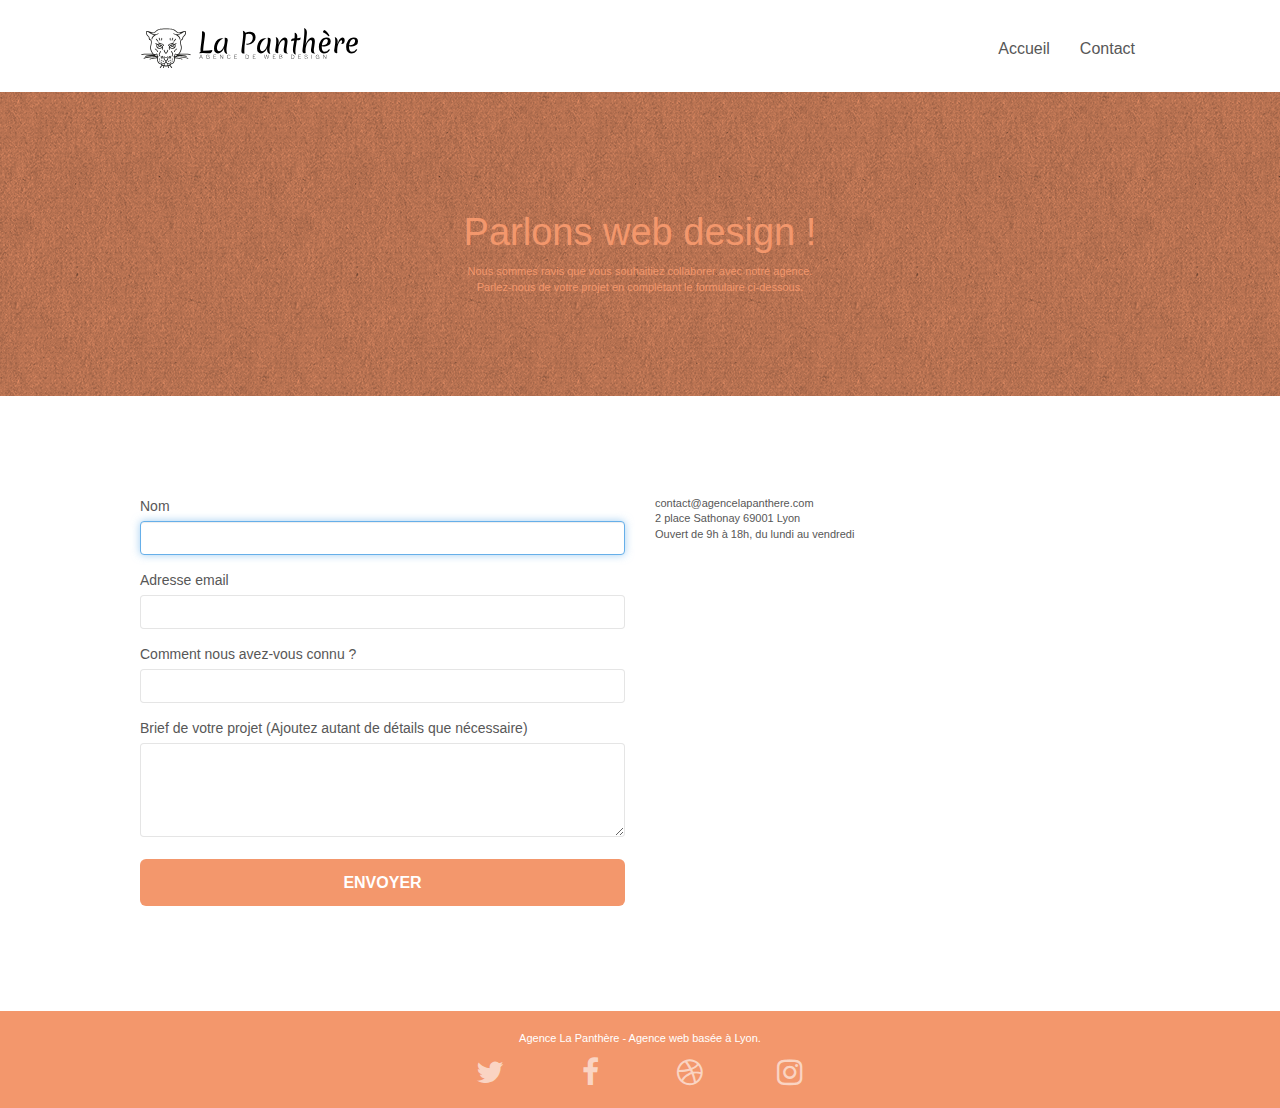
==== contact.html @ cbf47e4d "ajout du titre dans la balise title sur les deux pages et idem pour la description" ====
<!doctype html>
<html lang="Default">
<head>
    <meta charset="utf-8">
    <meta name="keywords" content="">
    <meta name="description" content="Parlons Web ! nous sommes ravis que vous souhaitez collaborer avec notre agence. Parlez-nous de votre projet en complètant le formulaire ci-dessous. ">
    <meta name="viewport" content="width=device-width, initial-scale=1.0, viewport-fit=cover">
    <link rel="shortcut icon" type="image/png" href="favicon.jpg">
    
	<link rel="stylesheet" type="text/css" href="./css/bootstrap.css">
	<link rel="stylesheet" type="text/css" href="style.css">
	<link rel="stylesheet" type="text/css" href="./css/font-awesome.css">
	<link rel="stylesheet" type="text/css" href="./css/et-line.css">
	
    
	<script src="./js/jquery-2.1.0.js"></script>
	<script src="./js/bootstrap.js"></script>
	<script src="./js/blocs.js"></script>
	<script src="./js/jqBootstrapValidation.js"></script>
	<script src="./js/formHandler.js"></script>
    <title>Contact</title>

    
<!-- Analytics -->
 
<!-- Analytics END -->
    
</head>
<body>
<!-- Principal conteneur -->
<div class="page-container">
    
<!-- bloc-0 -->
<div class="bloc bgc-white l-bloc " id="bloc-0">
	<div class="container bloc-sm">
		<nav class="navbar row">
			<div class="navbar-header">
				<a class="navbar-brand" href="index.html"><img src="img/agence-la-panthere-monochrome.svg" alt="atlanta web design logo" height="40" /></a>
				<button id="nav-toggle" type="button" class="ui-navbar-toggle navbar-toggle" data-toggle="collapse" data-target=".navbar-1">
					<span class="sr-only">Toggle navigation</span><span class="icon-bar"></span><span class="icon-bar"></span><span class="icon-bar"></span>
				</button>
			</div>
			<div class="collapse navbar-collapse navbar-1 special-dropdown-nav">
				<ul class="site-navigation nav navbar-nav">
					<li>
						<a href="index.html">Accueil</a>
					</li>
					<li>
						<a href="contact.html">Contact</a>
					</li>
				</ul>
			</div>
		</nav>
	</div>
</div>
<!-- bloc-0 END -->

<!-- bloc-6 -->
<div class="bloc bg-dots-bg bg-repeat bgc-atomic-tangerine d-bloc bloc-bg-texture texture-paper" id="bloc-6">
	<div class="container bloc-lg">
		<div class="row">
			<div class="col-sm-12">
				<h1 class="text-center hero-bloc-text tc-white">
					Parlons web design !
				</h1>
				<p class="text-center mg-lg tc-white tight-width-whitespace">
					Nous sommes ravis que vous souhaitiez collaborer avec notre agence.<br>
					Parlez-nous de votre projet en complétant le formulaire ci-dessous.
				</p>
			</div>
		</div>
	</div>
</div>
<!-- bloc-6 END -->

<!-- bloc-7 -->
<div class="bloc bgc-white l-bloc" id="bloc-7">
	<div class="container bloc-lg">
		<div class="row">
			<div class="col-sm-6">
				<form id="form_1" novalidate success-msg="Your message has been sent." fail-msg="Sorry it seems that our mail server is not responding, Sorry for the inconvenience!">
					<div class="form-group">
						<label>
							Nom
						</label>
						<input id="name" autofocus class="form-control" required />
					</div>
					<div class="form-group">
						<label>
							Adresse email
						</label>
						<input id="email" class="form-control" type="email" required />
					</div>
					<div class="form-group">
						<label>
							Comment nous avez-vous connu ?
						</label>
						<input class="form-control" type="email" required id="input_504" />
					</div>
					<div class="form-group">
						<label>
							Brief de votre projet (Ajoutez autant de détails que nécessaire)<br>
						</label><textarea id="message" class="form-control" rows="4" cols="50" required></textarea>
					</div> 
					<button class="bloc-button btn btn-lg btn-block cta-hero btn-atomic-tangerine" type="submit">
						Envoyer
					</button>
				</form>
			</div>
			<div class="col-sm-6">
				<p>
					contact@agencelapanthere.com<br>2 place Sathonay 69001 Lyon<br>Ouvert de 9h à 18h, du lundi au vendredi<br>
				</p>
			</div>
		</div>
	</div>
</div>
<!-- bloc-7 END -->

<!-- ScrollToTop Button -->
<a class="bloc-button btn btn-d scrollToTop" onclick="scrollToTarget('1')"><span class="fa fa-chevron-up"></span></a>
<!-- ScrollToTop Button END-->


<!-- Footer - bloc-8 -->
<div class="bloc bgc-atomic-tangerine d-bloc" id="bloc-8">
	<div class="container bloc-sm">
		<div class="row">
			<div class="col-sm-12">
				<p class="text-center white">
					Agence La Panthère - Agence web basée à Lyon.<br>
				</p>
				<div class="row row-no-gutters social">
					<div class="col-sm-3">
						<div class="text-center">
							<a class="social" href="index.html"><span class="fa fa-twitter icon-md"></span></a>
						</div>
					</div>
					<div class="col-sm-3">
						<div class="text-center">
							<a class="social" href="index.html"><span class="fa fa-facebook icon-md"></span></a>
						</div>
					</div>
					<div class="col-sm-3">
						<div class="text-center">
							<a class="social" href="index.html"><span class="fa fa-dribbble icon-md"></span></a>
						</div>
					</div>
					<div class="col-sm-3">
						<div class="text-center">
							<a class="social" href="index.html"><span class="fa fa-instagram icon-md"></span></a>
						</div>
					</div>
				</div>
			</div>
		</div>
	</div>
</div>
<!-- Footer - bloc-8 END -->

</div>
<!-- Principal conteneur END -->
    

</body>
</html>
---- style.css ----
body {
    margin: 0;
    padding: 0;
    background: #FFF;
    overflow-x: hidden;
    -webkit-font-smoothing: antialiased;
    -moz-osx-font-smoothing: grayscale;
}

a,
button {
    transition: all .3s ease-in-out;
    outline: none!important;
}

a:hover {
    text-decoration: none;
    cursor: pointer;
}

#page-loading-blocs-notifaction {
    position: fixed;
    top: 0;
    bottom: 0;
    width: 100%;
    z-index: 100000;
    background: #FFFFFF url("img/pageload-spinner.gif") no-repeat center center;
}

.bloc {
    width: 100%;
    clear: both;
    background: 50% 50% no-repeat;
    padding: 0 50px;
    -webkit-background-size: cover;
    -moz-background-size: cover;
    -o-background-size: cover;
    background-size: cover;
    position: relative;
}

.bloc .container {
    padding-left: 0;
    padding-right: 0;
}

.bloc-lg {
    padding: 100px 50px;
}

.bloc-md {
    padding: 50px;
}

.bloc-sm {
    padding: 20px 50px;
}

.bg-center,
.bg-l-edge,
.bg-r-edge,
.bg-t-edge,
.bg-b-edge,
.bg-tl-edge,
.bg-bl-edge,
.bg-tr-edge,
.bg-br-edge,
.bg-repeat {
    -webkit-background-size: auto!important;
    -moz-background-size: auto!important;
    -o-background-size: auto!important;
    background-size: auto!important;
}

.bg-repeat {
    background: repeat;
}

.bg-t-edge {
    background: top no-repeat;
}

.bloc-bg-texture::before {
    content: "";
    background-size: 2px 2px;
    position: absolute;
    top: 0;
    bottom: 0;
    left: 0;
    right: 0;
}

.texture-paper::before {
    background: url("img/texture-paper.png");
    background-size: 280px 280px;
}

.b-parallax {
    background-attachment: fixed;
}

.d-bloc {
    color: rgba(255, 255, 255, .7);
}

.d-bloc button:hover {
    color: rgba(255, 255, 255, .9);
}

.d-bloc .icon-round,
.d-bloc .icon-square,
.d-bloc .icon-rounded,
.d-bloc .icon-semi-rounded-a,
.d-bloc .icon-semi-rounded-b {
    border-color: rgba(255, 255, 255, .9);
}

.d-bloc .divider-h span {
    border-color: rgba(255, 255, 255, .2);
}

.d-bloc .a-btn,
.d-bloc .navbar a,
.d-bloc .navbar-brand,
.d-bloc a .icon-sm,
.d-bloc a .icon-md,
.d-bloc a .icon-lg,
.d-bloc a .icon-xl,
.d-bloc h1 a,
.d-bloc h2 a,
.d-bloc h3 a,
.d-bloc h4 a,
.d-bloc h5 a,
.d-bloc h6 a,
.d-bloc p a {
    color: rgba(255, 255, 255, .6);
}

.d-bloc .a-btn:hover,
.d-bloc .navbar a:hover,
.d-bloc .navbar-brand:hover,
.d-bloc a:hover .icon-sm,
.d-bloc a:hover .icon-md,
.d-bloc a:hover .icon-lg,
.d-bloc a:hover .icon-xl,
.d-bloc h1 a:hover,
.d-bloc h2 a:hover,
.d-bloc h3 a:hover,
.d-bloc h4 a:hover,
.d-bloc h5 a:hover,
.d-bloc h6 a:hover,
.d-bloc p a:hover {
    color: rgba(255, 255, 255, 1);
}

.d-bloc .navbar-toggle .icon-bar {
    background: rgba(255, 255, 255, 1);
}

.d-bloc .btn-wire,
.d-bloc .btn-wire:hover {
    color: rgba(255, 255, 255, 1);
    border-color: rgba(255, 255, 255, 1);
}

.d-bloc .panel {
    color: rgba(0, 0, 0, .5);
}

.d-bloc .panel button:hover {
    color: rgba(0, 0, 0, .7);
}

.d-bloc .panel icon {
    border-color: rgba(0, 0, 0, .7);
}

.d-bloc .panel .divider-h span {
    border-color: rgba(0, 0, 0, .1);
}

.d-bloc .panel .a-btn {
    color: rgba(0, 0, 0, .6);
}

.d-bloc .panel .a-btn:hover {
    color: rgba(0, 0, 0, 1);
}

.d-bloc .panel .btn-wire,
.d-bloc .panel .btn-wire:hover {
    color: rgba(0, 0, 0, .7);
    border-color: rgba(0, 0, 0, .3);
}

.d-bloc .panel,
.l-bloc {
    color: rgba(0, 0, 0, .5);
}

.d-bloc .panel button:hover,
.l-bloc button:hover {
    color: rgba(0, 0, 0, .7);
}

.l-bloc .icon-round,
.l-bloc .icon-square,
.l-bloc .icon-rounded,
.l-bloc .icon-semi-rounded-a,
.l-bloc .icon-semi-rounded-b {
    border-color: rgba(0, 0, 0, .7);
}

.d-bloc .panel .divider-h span,
.l-bloc .divider-h span {
    border-color: rgba(0, 0, 0, .1);
}

.d-bloc .panel .a-btn,
.l-bloc .a-btn,
.l-bloc .navbar a,
.l-bloc .navbar-brand,
.l-bloc a .icon-sm,
.l-bloc a .icon-md,
.l-bloc a .icon-lg,
.l-bloc a .icon-xl,
.l-bloc h1 a,
.l-bloc h2 a,
.l-bloc h3 a,
.l-bloc h4 a,
.l-bloc h5 a,
.l-bloc h6 a,
.l-bloc p a {
    color: rgba(0, 0, 0, .6);
}

.d-bloc .panel .a-btn:hover,
.l-bloc .a-btn:hover,
.l-bloc .navbar a:hover,
.l-bloc .navbar-brand:hover,
.l-bloc a:hover .icon-sm,
.l-bloc a:hover .icon-md,
.l-bloc a:hover .icon-lg,
.l-bloc a:hover .icon-xl,
.l-bloc h1 a:hover,
.l-bloc h2 a:hover,
.l-bloc h3 a:hover,
.l-bloc h4 a:hover,
.l-bloc h5 a:hover,
.l-bloc h6 a:hover,
.l-bloc p a:hover {
    color: rgba(0, 0, 0, 1);
}

.l-bloc .navbar-toggle .icon-bar {
    color: rgba(0, 0, 0, .6);
}

.d-bloc .panel .btn-wire,
.d-bloc .panel .btn-wire:hover,
.l-bloc .btn-wire,
.l-bloc .btn-wire:hover {
    color: rgba(0, 0, 0, .7);
    border-color: rgba(0, 0, 0, .3);
}

.voffset {
    margin-top: 30px;
}

.voffset-lg {
    margin-top: 80px;
}

.row-no-gutters {
    margin-right: 0;
    margin-left: 0;
}

.row.row-no-gutters > [class^="col-"],
.row.row-no-gutters > [class*=" col-"] {
    padding-right: 0;
    padding-left: 0;
}

#bloc-1-hero h1 {
    font-size: 32px;
}

.navbar {
    margin-bottom: 0;
    z-index: 1;
}

.navbar-brand {
    height: auto;
    padding: 3px 15px;
    font-size: 25px;
    font-weight: normal;
    font-weight: 600;
    line-height: 44px;
}

.navbar-brand img {
    max-height: 200px;
    margin: 0 5px 0 0;
    display: inline;
}

.navbar-brand img[src$=svg] {
    min-width: 100px;
}

.nav-center .navbar-brand img {
    margin: 0;
}

.navbar .nav {
    padding-top: 2px;
    margin-right: -16px;
    float: right;
    z-index: 1;
}

.nav > li {
    float: left;
    margin-top: 4px;
    font-size: 16px;
}

.navbar-nav .open .dropdown-menu > li > a {
    text-align: inherit;
}

.nav > li a:hover,
.nav > li a:focus {
    background: transparent;
}

.navbar-toggle {
    margin: 10px 10px 0 0;
    border: 0px;
}

.navbar-toggle:hover {
    background: transparent!important;
}

.navbar-toggle .icon-bar {
    background-color: rgba(0, 0, 0, .5);
    width: 26px;
}

.nav-invert .navbar .nav {
    float: left;
}

.nav-invert .navbar-header,
.nav-invert .navbar-brand {
    float: right;
    position: relative;
    z-index: 2;
}

@media (min-width: 768px) {
    .site-navigation {
        position: absolute;
        top: 50%;
        right: 20px;
        transform: translate(0, -50%);
        -webkit-transform: translateY(-50%);
    }
    .nav > li .dropdown-menu a,
    .nav > li .dropdown-menu a:hover {
        color: #484848;
    }
    .nav-invert .site-navigation {
        left: 0;
        right: 0;
    }
    .nav-center {
        text-align: center;
    }
    .nav-center .navbar-header {
        width: 100%;
    }
    .nav-center .navbar-header,
    .nav-center .navbar-brand,
    .nav-center .nav > li {
        float: none;
        display: inline-block;
    }
    .nav-center .site-navigation {
        position: relative;
        width: 100%;
        right: 0;
        margin-right: 0px;
        margin-top: 20px;
    }
    .nav-center.mini-nav .navbar-toggle {
        float: none;
        margin: 10px auto 0;
    }
}

.nav > li > .dropdown a {
    background: none!important;
    display: block;
    padding: 14px 15px;
}

nav .caret {
    margin: 0 5px;
}

.dropdown-menu .dropdown-menu {
    top: -8px;
    left: 100%;
}

.dropdown-menu .dropmenu-flow-right {
    top: 100%;
    left: 0;
    margin-left: -1px;
    border-top-left-radius: 0;
    border-top-right-radius: 0;
}

.dropdown-menu .dropdown span {
    border: 4px solid black;
    border-top-color: transparent;
    border-right-color: transparent;
    border-bottom-color: transparent;
    margin: 6px -5px 0 0!important;
    float: right;
}

.mg-md {
    margin-top: 10px;
    margin-bottom: 20px;
}

.mg-lg {
    margin-top: 10px;
    margin-bottom: 40px;
}

.btn {
    margin: 0 5px 5px 0;
}

.btn.pull-right {
    margin: 0 0 5px 5px;
}

.btn-d,
.btn-d:hover,
.btn-d:focus {
    color: #FFF;
    background: rgba(0, 0, 0, .3);
}

button {
    outline: none!important;
}

.btn-rd {
    border-radius: 40px;
}

.btn-clean {
    border: 1px solid rgba(0, 0, 0, .08);
    border-bottom-color: rgba(0, 0, 0, .1);
    text-shadow: 0 1px 0 rgba(0, 0, 1, .1);
    box-shadow: 0 1px 3px rgba(0, 0, 1, .25), inset 0 1px 0 0 rgba(255, 255, 255, .15);
}

.icon-md {
    font-size: 30px!important;
}

.icon-lg {
    font-size: 60px!important;
}

.sm-shadow {
    text-shadow: 0 1px 2px rgba(0, 0, 0, .3);
}

.panel-sq,
.panel-sq .panel-heading,
.panel-sq .panel-footer {
    border-radius: 0;
}

.panel-rd {
    border-radius: 30px;
}

.panel-rd .panel-heading {
    border-radius: 29px 29px 0 0;
}

.panel-rd .panel-footer {
    border-radius: 0 0 29px 29px;
}

.form-control {
    border-color: rgba(0, 0, 0, .1);
    box-shadow: none;
}

.scrollToTop {
    width: 40px;
    height: 40px;
    position: fixed;
    bottom: 20px;
    right: 20px;
    opacity: 0;
    z-index: 500;
    transition: all .3s ease-in-out;
}

.scrollToTop span {
    margin-top: 6px;
}

.showScrollTop {
    font-size: 14px;
    opacity: 1;
}

a[data-lightbox] {
    position: relative;
    display: block;
    text-align: center;
}

a[data-lightbox]:hover::before {
    content: "+";
    font-family: "HelveticaNeue-Light", "Helvetica Neue Light", "Helvetica Neue", Helvetica, Arial;
    font-size: 32px;
    width: 50px;
    height: 50px;
    margin-left: -25px;
    border-radius: 50%;
    background: rgba(0, 0, 0, .6);
    color: #FFF;
    font-weight: 100;
    z-index: 1;
    position: absolute;
    top: 50%;
    transform: translateY(-50%);
    -webkit-transform: translateY(-50%);
}

a[data-lightbox]:hover img {
    opacity: 0.6;
    -webkit-animation-fill-mode: none;
    animation-fill-mode: none;
}

#lightbox-modal {
    display: flex;
    align-items: center;
}

#lightbox-modal .modal-dialog {
    width: 90%;
    max-width: 900px;
    margin: 0 auto 0;
}

#lightbox-modal .modal-dialog img {
    max-height: 90vh;
    margin: 0 auto;
}

.lightbox-caption {
    padding: 20px;
    color: #FFF;
    background: rgba(0, 0, 0, .5);
    position: absolute;
    left: 15px;
    right: 15px;
    bottom: 5px;
}

.close-lightbox {
    color: #FFF;
    font-size: 30px;
    position: absolute;
    top: 20px;
    right: 20px;
    z-index: 20;
    background: rgba(0, 0, 0, .5);
    border: none;
    line-height: 30px;
    padding: 0 9px 5px;
    opacity: 0.3;
}

.close-lightbox:hover,
.next-lightbox:hover,
.prev-lightbox:hover {
    opacity: 1.0;
    color: #FFF;
}

.next-lightbox,
.prev-lightbox {
    font-size: 20px;
    color: rgba(255, 255, 255, .9);
    background: rgba(0, 0, 0, .5);
    transition: all .2s ease-in-out;
    position: absolute;
    top: 45%;
    z-index: 1;
    opacity: 0.4;
}

.next-lightbox {
    padding: 6px 8px 1px 13px;
    right: 25px;
}

.prev-lightbox {
    padding: 6px 13px 1px 10px;
    left: 25px;
}

.snapshot-lb .modal-body {
    padding-bottom: 45px;
}

.snapshot-lb .lightbox-caption {
    padding: 0;
    color: rgba(0, 0, 0, .5);
    background: none;
}

h1,
h2,
h3,
h4,
h5,
h6,
p,
label,
.btn,
a {
    font-family: "helvetica";
    font-weight: 400;
    color: #575757!important;
}

.container {
    max-width: 1000px;
}

.hero-bloc-text {
    font-size: 38px;
}

.hero-bloc-text-sub {
    font-size: 36px;
}

.statement-bloc-text {
    line-height: 26px;
    font-style: italic;
    font-size: 20px;
    text-align: center;
    font-weight: lighter;
    max-width: 520px;
    margin: auto auto auto auto;
}

p {
    font-size: 11px;
}

.tight-width-whitespace {
    max-width: 600px;
    margin: auto auto auto auto;
}

.h1 {
    font-size: 20px;
    font-family: "Open Sans";
}

.cta-hero {
    margin-top: 22px;
    color: #FFFFFF!important;
    text-transform: uppercase;
    padding: 12px 28px 12px 28px;
    font-size: 16px;
    font-weight: 700;
}

.social {
    max-width: 400px;
    margin: auto auto auto auto;
}

h2 {
    font-size: 22px;
    line-height: 1.4em;
}

h3 {
    font-size: 15px;
    text-transform: uppercase;
    font-weight: 700;
    color: #333333!important;
}

.med-width-whitespace {
    max-width: 800px;
    margin: auto auto auto auto;
    box-shadow: 0px 0px 0px #000000;
}

h1 {
    color: #333333!important;
}

h4 {
    color: #333333!important;
}

.icons {
    margin-bottom: 14px;
    margin-top: 24px;
}

.white {
    color: #FFFFFF!important;
}

.portfolio-thumb {
    margin-bottom: 24px;
}

.portfolio-row {
    margin-bottom: 44px;
    margin-top: 50px;
}

.avatar {
    box-shadow: 0px 4px 9px rgba(0, 0, 0, 0.3);
}

.black-background {
    background-color: rgba(165, 147, 99, 0.7);
    padding: 40px 40px 40px 40px;
}

.bold-link {
    font-weight: 900;
    text-decoration: underline!important;
}

.bgc-white {
    background-color: #FFFFFF;
}

.bgc-dark-slate-blue {
    background-color: #364577;
}

.bgc-atomic-tangerine {
    background-color: #F3976C;
}

.tc-white {
    color: #F3976C!important;
}

.btn-atomic-tangerine {
    background: #F3976C;
    color: #FFFFFF!important;
}

.btn-atomic-tangerine:hover {
    background: #c27956!important;
    color: #FFFFFF!important;
}

.ltc-white {
    color: #FFFFFF!important;
}

.ltc-white:hover {
    color: #cccccc!important;
}

.ltc-atomic-tangerine {
    color: #F3976C!important;
}

.ltc-atomic-tangerine:hover {
    color: #c27956!important;
}

.icon-dark-slate-blue {
    color: #364577!important;
    border-color: #364577!important;
}

.bg-dots-bg {
    background-image: url("img/dots-bg.png");
}

.bg-lines-h2-bg {
    background-image: url("img/lines-h2-bg.png");
}

.bg-banniere {
    background-image: url("img/agence-la-panthere.jpg");
}

.bg-presentation {
    background-image: url("img/image-de-presentation.bmp");
}

@media (max-width: 1024px) {
    .bloc {
        padding-left: 20px;
        padding-right: 20px;
    }
    .bloc.full-width-bloc,
    .bloc-tile-2.full-width-bloc .container,
    .bloc-tile-3.full-width-bloc .container,
    .bloc-tile-4.full-width-bloc .container {
        padding-left: 0;
        padding-right: 0;
    }
}

@media (max-width: 992px) and (min-width: 768px) {
    .navbar .nav {
        max-width: 80%
    }
    .nav-center.navbar .nav {
        max-width: 100%
    }
}

@media only screen and (min-device-width: 768px) and (max-device-width: 1024px) and (orientation: landscape) {
    .b-parallax {
        background-attachment: scroll;
    }
}

@media only screen and (min-device-width: 1024px) and (max-device-width: 1366px) and (-webkit-min-device-pixel-ratio: 1.5) {
    .b-parallax {
        background-attachment: scroll;
    }
}

@media (max-width: 991px) {
    .container {
        width: 100%;
    }
    .b-parallax {
        background-attachment: scroll;
    }
    .page-container,
    #hero-bloc {
        overflow-x: hidden;
        position: relative;
    }
    .bloc {
        padding-left: constant(safe-area-inset-left);
        padding-right: constant(safe-area-inset-right);
    }
    .bloc-group,
    .bloc-group .bloc {
        display: block;
        width: 100%;
    }
    .bloc-fill-screen .fill-bloc-top-edge,
    .bloc-fill-screen .fill-bloc-bottom-edge {
        padding: 0 20px;
        padding-left: constant(safe-area-inset-left);
        padding-right: constant(safe-area-inset-right);
    }
}

@media (max-width: 767px) {
    .page-container {
        overflow-x: hidden;
        position: relative;
    }
    h1,
    h2,
    h3,
    h4,
    h5,
    h6,
    p,
    #disqus_thread {
        padding-left: 10px!important;
        padding-right: 10px!important;
    }
    .b-parallax {
        background-attachment: scroll;
    }
    .navbar .nav {
        padding-top: 0;
        border-top: 1px solid rgba(0, 0, 0, .2);
        float: none!important;
    }
    .navbar.row {
        margin-left: 0;
        margin-right: 0;
    }
    .site-navigation {
        position: inherit;
        transform: none;
        -webkit-transform: none;
        -ms-transform: none;
    }
    .nav > li {
        margin-top: 0;
        border-bottom: 1px solid rgba(0, 0, 0, .1);
        background: rgba(0, 0, 0, .05);
        text-align: left;
        padding-left: 15px;
        width: 100%;
    }
    .nav > li:hover {
        background: rgba(0, 0, 0, .08);
    }
    .dropdown .dropdown a .caret {
        float: none;
        margin: 5px 0 0 10px!important;
        border: 4px solid black;
        border-bottom-color: transparent;
        border-right-color: transparent;
        border-left-color: transparent;
    }
    #hero-bloc .navbar .nav {
        background: rgba(0, 0, 0, .8);
    }
    #hero-bloc .navbar .nav a {
        color: rgba(255, 255, 255, .6);
    }
    .hero {
        padding: 50px 0;
    }
    .hero-nav {
        left: -1px;
        right: -1px;
    }
    .navbar-collapse {
        padding: 0;
        overflow-x: hidden;
        -webkit-box-shadow: none;
        box-shadow: none;
    }
    .navbar-brand img {
        max-height: 40px;
        width: auto;
    }
    .nav-invert .navbar-header {
        float: none;
        width: 100%;
    }
    .nav-invert .navbar-toggle {
        float: left;
        margin-left: 10px;
    }
    .bloc {
        padding-left: 0;
        padding-right: 0;
    }
    .bloc-xxl,
    .bloc-xl,
    .bloc-lg {
        padding: 40px 0;
    }
    .bloc-sm,
    .bloc-md {
        padding-left: 0;
        padding-right: 0;
    }
    .bloc-tile-2 .container,
    .bloc-tile-3 .container,
    .bloc-tile-4 .container,
    .bloc-fill-screen .fill-bloc-top-edge,
    .bloc-fill-screen .fill-bloc-bottom-edge {
        padding-left: 0;
        padding-right: 0;
    }
    .a-block {
        padding: 0 10px;
    }
    .btn-dwn {
        display: none;
    }
    .voffset {
        margin-top: 5px;
    }
    .voffset-md {
        margin-top: 20px;
    }
    .voffset-lg {
        margin-top: 30px;
    }
    form {
        padding: 5px;
    }
    .close-lightbox {
        display: inline-block;
    }
    .blocsapp-device-iphone5 {
        background-size: 216px 425px;
        padding-top: 60px;
        width: 216px;
        height: 425px;
    }
    .blocsapp-device-iphone5 img {
        width: 180px;
        height: 320px;
    }
}

@media (max-width: 400px) {
    .bloc {
        padding-left: 0;
        padding-right: 0;
    }
}

@media (max-width: 767px) {
    .bloc-mob-center-text {
        text-align: center;
    }
}
---- css/et-line.css ----
@font-face {
    font-family: et-line;
    src: url(../fonts/et-line.eot);
    src: url(../fonts/et-line.eot?#iefix) format('embedded-opentype'), url(../fonts/et-line.woff) format('woff'), url(../fonts/et-line.ttf) format('truetype'), url(../fonts/et-line.svg#et-line) format('svg');
    font-weight: 400;
    font-style: normal
}

.et-icon-adjustments,
.et-icon-alarmclock,
.et-icon-anchor,
.et-icon-aperture,
.et-icon-attachment,
.et-icon-bargraph,
.et-icon-basket,
.et-icon-beaker,
.et-icon-bike,
.et-icon-book-open,
.et-icon-briefcase,
.et-icon-browser,
.et-icon-calendar,
.et-icon-camera,
.et-icon-caution,
.et-icon-chat,
.et-icon-circle-compass,
.et-icon-clipboard,
.et-icon-clock,
.et-icon-cloud,
.et-icon-compass,
.et-icon-desktop,
.et-icon-dial,
.et-icon-document,
.et-icon-documents,
.et-icon-download,
.et-icon-dribbble,
.et-icon-edit,
.et-icon-envelope,
.et-icon-expand,
.et-icon-facebook,
.et-icon-flag,
.et-icon-focus,
.et-icon-gears,
.et-icon-genius,
.et-icon-gift,
.et-icon-global,
.et-icon-globe,
.et-icon-googleplus,
.et-icon-grid,
.et-icon-happy,
.et-icon-hazardous,
.et-icon-heart,
.et-icon-hotairballoon,
.et-icon-hourglass,
.et-icon-key,
.et-icon-laptop,
.et-icon-layers,
.et-icon-lifesaver,
.et-icon-lightbulb,
.et-icon-linegraph,
.et-icon-linkedin,
.et-icon-lock,
.et-icon-magnifying-glass,
.et-icon-map,
.et-icon-map-pin,
.et-icon-megaphone,
.et-icon-mic,
.et-icon-mobile,
.et-icon-newspaper,
.et-icon-notebook,
.et-icon-paintbrush,
.et-icon-paperclip,
.et-icon-pencil,
.et-icon-phone,
.et-icon-picture,
.et-icon-pictures,
.et-icon-piechart,
.et-icon-presentation,
.et-icon-pricetags,
.et-icon-printer,
.et-icon-profile-female,
.et-icon-profile-male,
.et-icon-puzzle,
.et-icon-quote,
.et-icon-recycle,
.et-icon-refresh,
.et-icon-ribbon,
.et-icon-rss,
.et-icon-sad,
.et-icon-scissors,
.et-icon-scope,
.et-icon-search,
.et-icon-shield,
.et-icon-speedometer,
.et-icon-strategy,
.et-icon-streetsign,
.et-icon-tablet,
.et-icon-target,
.et-icon-telescope,
.et-icon-toolbox,
.et-icon-tools,
.et-icon-tools-2,
.et-icon-trophy,
.et-icon-tumblr,
.et-icon-twitter,
.et-icon-upload,
.et-icon-video,
.et-icon-wallet,
.et-icon-wine {
    font-family: et-line;
    speak: none;
    font-style: normal;
    font-weight: 400;
    font-variant: normal;
    text-transform: none;
    line-height: 1;
    -webkit-font-smoothing: antialiased;
    -moz-osx-font-smoothing: grayscale;
    display: inline-block
}

.et-icon-mobile:before {
    content: "\e000"
}

.et-icon-laptop:before {
    content: "\e001"
}

.et-icon-desktop:before {
    content: "\e002"
}

.et-icon-tablet:before {
    content: "\e003"
}

.et-icon-phone:before {
    content: "\e004"
}

.et-icon-document:before {
    content: "\e005"
}

.et-icon-documents:before {
    content: "\e006"
}

.et-icon-search:before {
    content: "\e007"
}

.et-icon-clipboard:before {
    content: "\e008"
}

.et-icon-newspaper:before {
    content: "\e009"
}

.et-icon-notebook:before {
    content: "\e00a"
}

.et-icon-book-open:before {
    content: "\e00b"
}

.et-icon-browser:before {
    content: "\e00c"
}

.et-icon-calendar:before {
    content: "\e00d"
}

.et-icon-presentation:before {
    content: "\e00e"
}

.et-icon-picture:before {
    content: "\e00f"
}

.et-icon-pictures:before {
    content: "\e010"
}

.et-icon-video:before {
    content: "\e011"
}

.et-icon-camera:before {
    content: "\e012"
}

.et-icon-printer:before {
    content: "\e013"
}

.et-icon-toolbox:before {
    content: "\e014"
}

.et-icon-briefcase:before {
    content: "\e015"
}

.et-icon-wallet:before {
    content: "\e016"
}

.et-icon-gift:before {
    content: "\e017"
}

.et-icon-bargraph:before {
    content: "\e018"
}

.et-icon-grid:before {
    content: "\e019"
}

.et-icon-expand:before {
    content: "\e01a"
}

.et-icon-focus:before {
    content: "\e01b"
}

.et-icon-edit:before {
    content: "\e01c"
}

.et-icon-adjustments:before {
    content: "\e01d"
}

.et-icon-ribbon:before {
    content: "\e01e"
}

.et-icon-hourglass:before {
    content: "\e01f"
}

.et-icon-lock:before {
    content: "\e020"
}

.et-icon-megaphone:before {
    content: "\e021"
}

.et-icon-shield:before {
    content: "\e022"
}

.et-icon-trophy:before {
    content: "\e023"
}

.et-icon-flag:before {
    content: "\e024"
}

.et-icon-map:before {
    content: "\e025"
}

.et-icon-puzzle:before {
    content: "\e026"
}

.et-icon-basket:before {
    content: "\e027"
}

.et-icon-envelope:before {
    content: "\e028"
}

.et-icon-streetsign:before {
    content: "\e029"
}

.et-icon-telescope:before {
    content: "\e02a"
}

.et-icon-gears:before {
    content: "\e02b"
}

.et-icon-key:before {
    content: "\e02c"
}

.et-icon-paperclip:before {
    content: "\e02d"
}

.et-icon-attachment:before {
    content: "\e02e"
}

.et-icon-pricetags:before {
    content: "\e02f"
}

.et-icon-lightbulb:before {
    content: "\e030"
}

.et-icon-layers:before {
    content: "\e031"
}

.et-icon-pencil:before {
    content: "\e032"
}

.et-icon-tools:before {
    content: "\e033"
}

.et-icon-tools-2:before {
    content: "\e034"
}

.et-icon-scissors:before {
    content: "\e035"
}

.et-icon-paintbrush:before {
    content: "\e036"
}

.et-icon-magnifying-glass:before {
    content: "\e037"
}

.et-icon-circle-compass:before {
    content: "\e038"
}

.et-icon-linegraph:before {
    content: "\e039"
}

.et-icon-mic:before {
    content: "\e03a"
}

.et-icon-strategy:before {
    content: "\e03b"
}

.et-icon-beaker:before {
    content: "\e03c"
}

.et-icon-caution:before {
    content: "\e03d"
}

.et-icon-recycle:before {
    content: "\e03e"
}

.et-icon-anchor:before {
    content: "\e03f"
}

.et-icon-profile-male:before {
    content: "\e040"
}

.et-icon-profile-female:before {
    content: "\e041"
}

.et-icon-bike:before {
    content: "\e042"
}

.et-icon-wine:before {
    content: "\e043"
}

.et-icon-hotairballoon:before {
    content: "\e044"
}

.et-icon-globe:before {
    content: "\e045"
}

.et-icon-genius:before {
    content: "\e046"
}

.et-icon-map-pin:before {
    content: "\e047"
}

.et-icon-dial:before {
    content: "\e048"
}

.et-icon-chat:before {
    content: "\e049"
}

.et-icon-heart:before {
    content: "\e04a"
}

.et-icon-cloud:before {
    content: "\e04b"
}

.et-icon-upload:before {
    content: "\e04c"
}

.et-icon-download:before {
    content: "\e04d"
}

.et-icon-target:before {
    content: "\e04e"
}

.et-icon-hazardous:before {
    content: "\e04f"
}

.et-icon-piechart:before {
    content: "\e050"
}

.et-icon-speedometer:before {
    content: "\e051"
}

.et-icon-global:before {
    content: "\e052"
}

.et-icon-compass:before {
    content: "\e053"
}

.et-icon-lifesaver:before {
    content: "\e054"
}

.et-icon-clock:before {
    content: "\e055"
}

.et-icon-aperture:before {
    content: "\e056"
}

.et-icon-quote:before {
    content: "\e057"
}

.et-icon-scope:before {
    content: "\e058"
}

.et-icon-alarmclock:before {
    content: "\e059"
}

.et-icon-refresh:before {
    content: "\e05a"
}

.et-icon-happy:before {
    content: "\e05b"
}

.et-icon-sad:before {
    content: "\e05c"
}

.et-icon-facebook:before {
    content: "\e05d"
}

.et-icon-twitter:before {
    content: "\e05e"
}

.et-icon-googleplus:before {
    content: "\e05f"
}

.et-icon-rss:before {
    content: "\e060"
}

.et-icon-tumblr:before {
    content: "\e061"
}

.et-icon-linkedin:before {
    content: "\e062"
}

.et-icon-dribbble:before {
    content: "\e063"
}
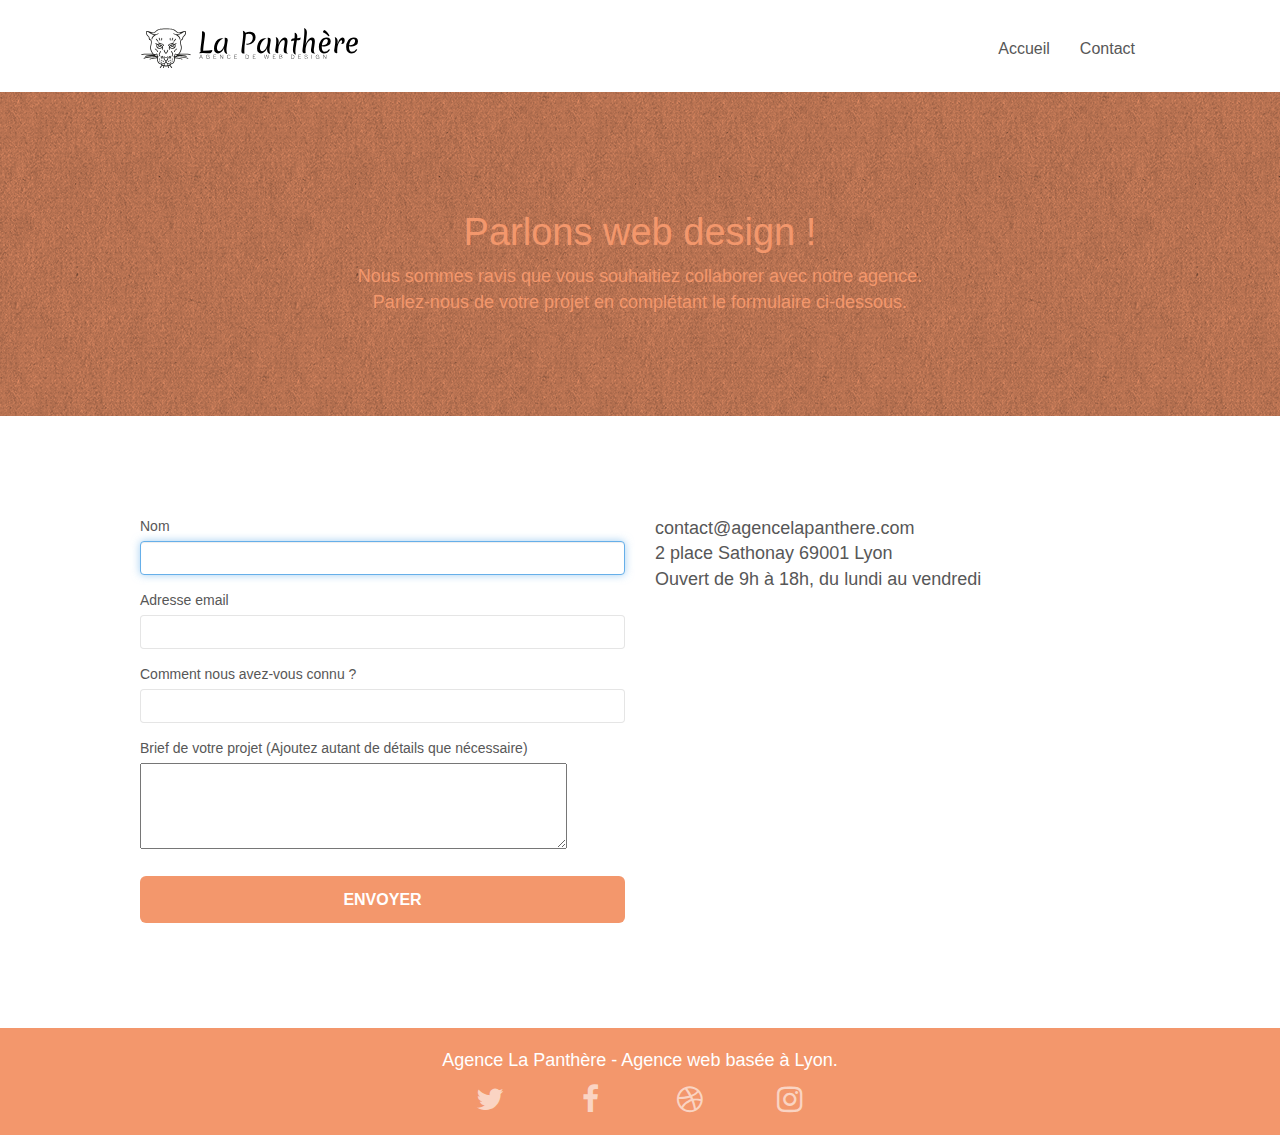
==== commit 2f335658: "ajout lang fr sur page contact" ====
--- a/contact.html
+++ b/contact.html
@@ -1,5 +1,5 @@
 <!doctype html>
-<html lang="Default">
+<html lang="fr">
 <head>
     <meta charset="utf-8">
     <meta name="keywords" content="">
@@ -35,7 +35,7 @@
 	<div class="container bloc-sm">
 		<nav class="navbar row">
 			<div class="navbar-header">
-				<a class="navbar-brand" href="index.html"><img src="img/agence-la-panthere-monochrome.svg" alt="atlanta web design logo" height="40" /></a>
+				<a class="navbar-brand" href="index.html"><img src="img/agence-la-panthere-monochrome.svg" alt="La panthère web design logo" height="40" /></a>
 				<button id="nav-toggle" type="button" class="ui-navbar-toggle navbar-toggle" data-toggle="collapse" data-target=".navbar-1">
 					<span class="sr-only">Toggle navigation</span><span class="icon-bar"></span><span class="icon-bar"></span><span class="icon-bar"></span>
 				</button>
@@ -80,16 +80,16 @@
 			<div class="col-sm-6">
 				<form id="form_1" novalidate success-msg="Your message has been sent." fail-msg="Sorry it seems that our mail server is not responding, Sorry for the inconvenience!">
 					<div class="form-group">
-						<label>
+						<label for="name">
 							Nom
 						</label>
-						<input id="name" autofocus class="form-control" required />
+						<input id="name" name="name" autofocus class="form-control" required />
 					</div>
 					<div class="form-group">
-						<label>
+						<label for="email">
 							Adresse email
 						</label>
-						<input id="email" class="form-control" type="email" required />
+						<input id="email" name="email"  class="form-control" type="email" required />
 					</div>
 					<div class="form-group">
 						<label>
@@ -98,9 +98,9 @@
 						<input class="form-control" type="email" required id="input_504" />
 					</div>
 					<div class="form-group">
-						<label>
+						<label for="message">
 							Brief de votre projet (Ajoutez autant de détails que nécessaire)<br>
-						</label><textarea id="message" class="form-control" rows="4" cols="50" required></textarea>
+						</label><textarea id="message" name="message" rows="4" cols="50" required></textarea>
 					</div> 
 					<button class="bloc-button btn btn-lg btn-block cta-hero btn-atomic-tangerine" type="submit">
 						Envoyer
--- a/style.css
+++ b/style.css
@@ -677,7 +677,7 @@
 }
 
 p {
-    font-size: 11px;
+    font-size: 18px;
 }
 
 .tight-width-whitespace {
@@ -822,7 +822,7 @@
 }
 
 .bg-presentation {
-    background-image: url("img/image-de-presentation.bmp");
+    background-image: url("img/image-de-presentation.jpg");
 }
 
 @media (max-width: 1024px) {
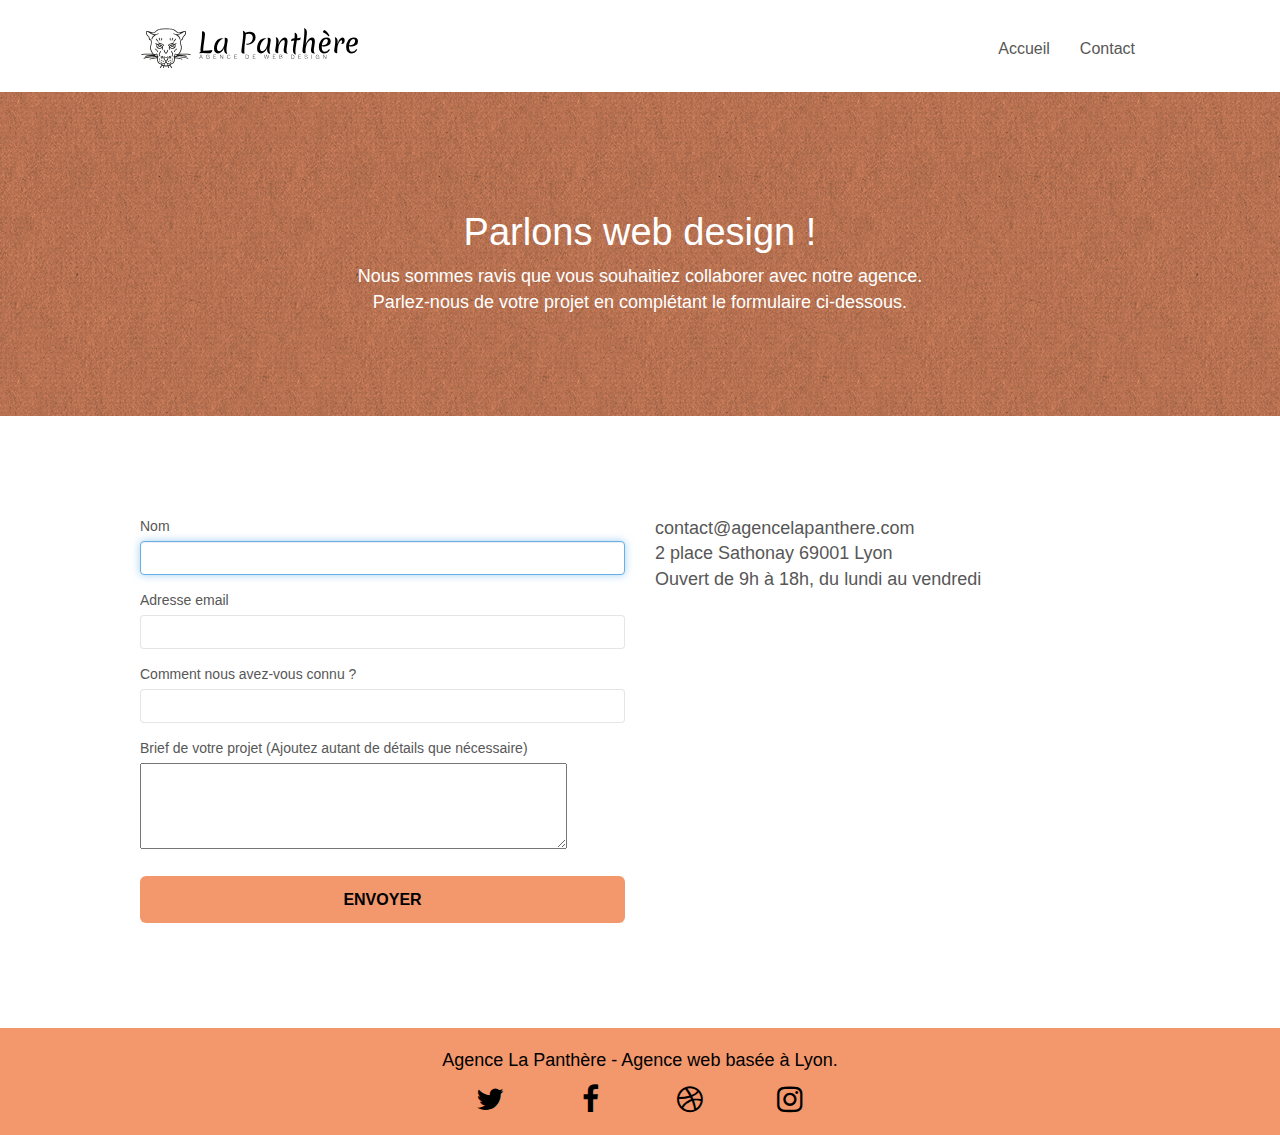
==== commit ed93ba89: "changement de couleur des textes sur la page accueil" ====
--- a/contact.html
+++ b/contact.html
@@ -123,6 +123,7 @@
 
 
 <!-- Footer - bloc-8 -->
+<footer>
 <div class="bloc bgc-atomic-tangerine d-bloc" id="bloc-8">
 	<div class="container bloc-sm">
 		<div class="row">
@@ -156,6 +157,7 @@
 		</div>
 	</div>
 </div>
+</footer>
 <!-- Footer - bloc-8 END -->
 
 </div>
--- a/style.css
+++ b/style.css
@@ -133,7 +133,7 @@
 .d-bloc h5 a,
 .d-bloc h6 a,
 .d-bloc p a {
-    color: rgba(255, 255, 255, .6);
+    color: #000000;
 }
 
 .d-bloc .a-btn:hover,
@@ -736,7 +736,7 @@
 }
 
 .white {
-    color: #FFFFFF!important;
+    color: #000000!important;
 }
 
 .portfolio-thumb {
@@ -775,12 +775,12 @@
 }
 
 .tc-white {
-    color: #F3976C!important;
+    color: #FFFFFF!important;
 }
 
 .btn-atomic-tangerine {
     background: #F3976C;
-    color: #FFFFFF!important;
+    color: #000000!important;
 }
 
 .btn-atomic-tangerine:hover {
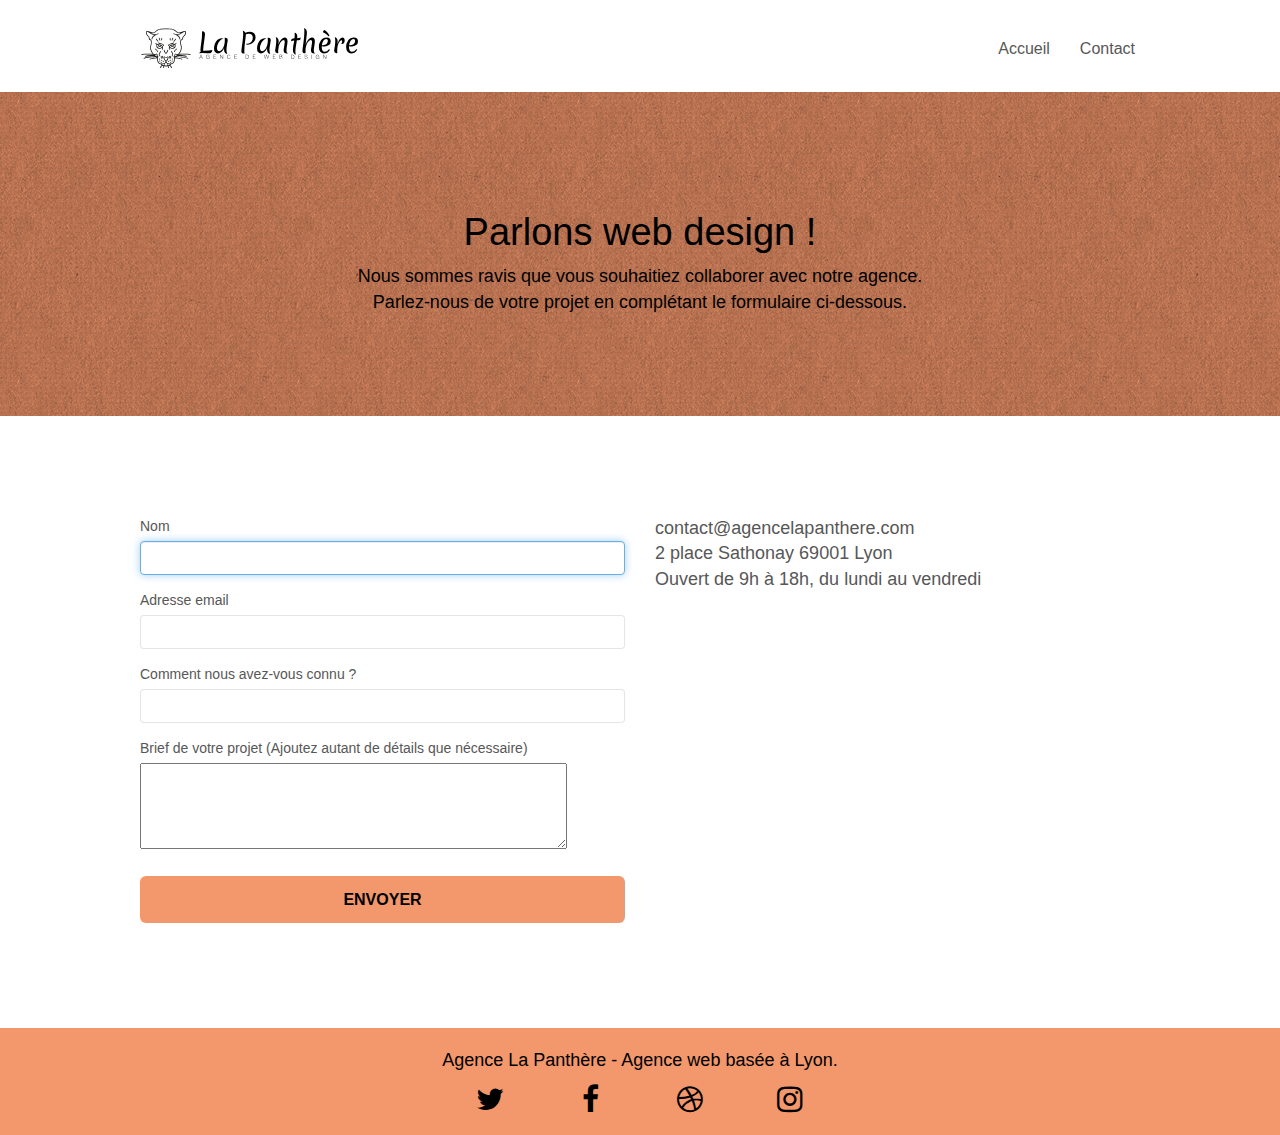
==== commit 6d9d3814: "correction couleur des textes page contact et correction des liens sociaux" ====
--- a/contact.html
+++ b/contact.html
@@ -83,16 +83,16 @@
 						<label for="name">
 							Nom
 						</label>
-						<input id="name" name="name" autofocus class="form-control" required />
+						<input id="name" autofocus class="form-control" required />
 					</div>
 					<div class="form-group">
 						<label for="email">
 							Adresse email
 						</label>
-						<input id="email" name="email"  class="form-control" type="email" required />
+						<input id="email" class="form-control" type="email" required />
 					</div>
 					<div class="form-group">
-						<label>
+						<label for="input_504">
 							Comment nous avez-vous connu ?
 						</label>
 						<input class="form-control" type="email" required id="input_504" />
@@ -100,7 +100,7 @@
 					<div class="form-group">
 						<label for="message">
 							Brief de votre projet (Ajoutez autant de détails que nécessaire)<br>
-						</label><textarea id="message" name="message" rows="4" cols="50" required></textarea>
+						</label><textarea id="message" rows="4" cols="50" required></textarea>
 					</div> 
 					<button class="bloc-button btn btn-lg btn-block cta-hero btn-atomic-tangerine" type="submit">
 						Envoyer
@@ -109,7 +109,8 @@
 			</div>
 			<div class="col-sm-6">
 				<p>
-					contact@agencelapanthere.com<br>2 place Sathonay 69001 Lyon<br>Ouvert de 9h à 18h, du lundi au vendredi<br>
+					<a href="mailto:contact@agencelapanthere.com">contact@agencelapanthere.com</a>
+					<br>2 place Sathonay 69001 Lyon<br>Ouvert de 9h à 18h, du lundi au vendredi<br>
 				</p>
 			</div>
 		</div>
@@ -134,22 +135,26 @@
 				<div class="row row-no-gutters social">
 					<div class="col-sm-3">
 						<div class="text-center">
-							<a class="social" href="index.html"><span class="fa fa-twitter icon-md"></span></a>
+								<a class="social" aria-label="Twitter" href="http://www.twitter.fr/">
+								<span class="fa fa-twitter icon-md"></span></a>
 						</div>
 					</div>
 					<div class="col-sm-3">
 						<div class="text-center">
-							<a class="social" href="index.html"><span class="fa fa-facebook icon-md"></span></a>
+								<a class="social" aria-label="Facebook" href="https://fr-fr.facebook.com">
+								<span class="fa fa-facebook icon-md"></span></a>
 						</div>
 					</div>
 					<div class="col-sm-3">
 						<div class="text-center">
-							<a class="social" href="index.html"><span class="fa fa-dribbble icon-md"></span></a>
+								<a class="social" aria-label="Dribbble" href="https://dribbble.com">
+								<span class="fa fa-dribbble icon-md"></span></a>
 						</div>
 					</div>
 					<div class="col-sm-3">
 						<div class="text-center">
-							<a class="social" href="index.html"><span class="fa fa-instagram icon-md"></span></a>
+								<a class="social" aria-label="instagram" href="https://www.instagram.com">
+								<span class="fa fa-instagram icon-md"></span></a>
 						</div>
 					</div>
 				</div>
--- a/style.css
+++ b/style.css
@@ -775,7 +775,7 @@
 }
 
 .tc-white {
-    color: #FFFFFF!important;
+    color: #000000!important;
 }
 
 .btn-atomic-tangerine {
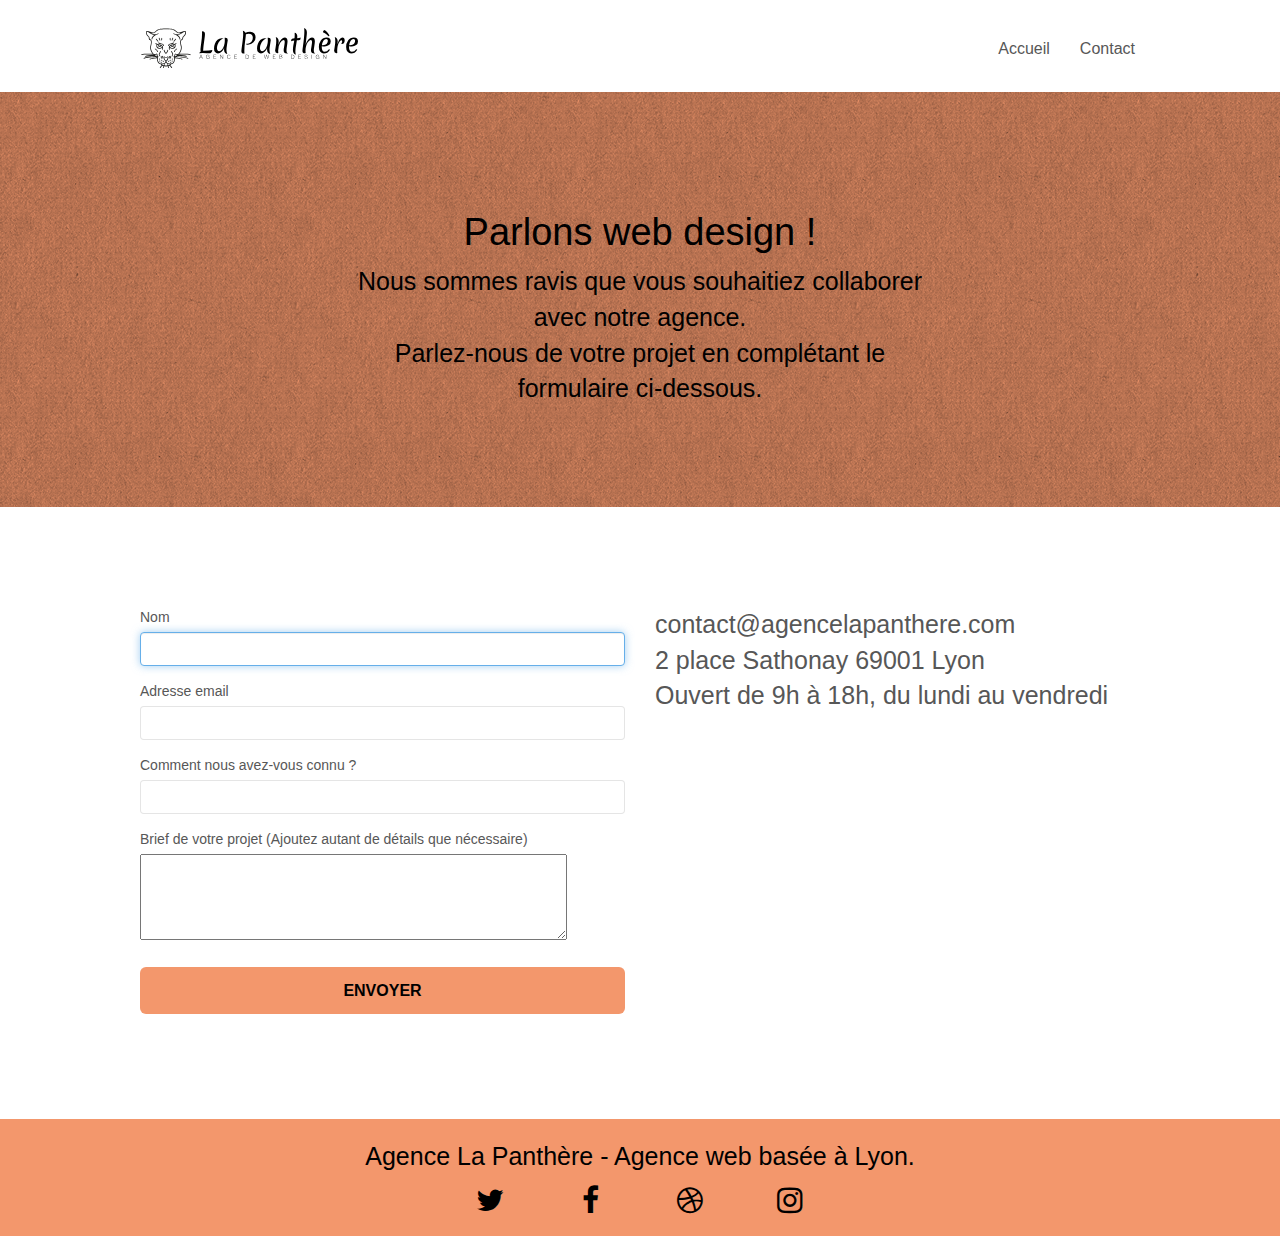
==== commit 8d43372e: "ajout mot data dans la balise form" ====
--- a/contact.html
+++ b/contact.html
@@ -2,8 +2,7 @@
 <html lang="fr">
 <head>
     <meta charset="utf-8">
-    <meta name="keywords" content="">
-    <meta name="description" content="Parlons Web ! nous sommes ravis que vous souhaitez collaborer avec notre agence. Parlez-nous de votre projet en complètant le formulaire ci-dessous. ">
+	<meta name="description" content="Parlons Web ! nous sommes ravis que vous souhaitez collaborer avec notre agence. Parlez-nous de votre projet en complètant le formulaire ci-dessous. ">
     <meta name="viewport" content="width=device-width, initial-scale=1.0, viewport-fit=cover">
     <link rel="shortcut icon" type="image/png" href="favicon.jpg">
     
@@ -35,7 +34,7 @@
 	<div class="container bloc-sm">
 		<nav class="navbar row">
 			<div class="navbar-header">
-				<a class="navbar-brand" href="index.html"><img src="img/agence-la-panthere-monochrome.svg" alt="La panthère web design logo" height="40" /></a>
+				<a class="navbar-brand" href="index.html"><img src="img/agence-la-panthere-monochrome.svg" alt="La panthère web design logo" height="40"></a>
 				<button id="nav-toggle" type="button" class="ui-navbar-toggle navbar-toggle" data-toggle="collapse" data-target=".navbar-1">
 					<span class="sr-only">Toggle navigation</span><span class="icon-bar"></span><span class="icon-bar"></span><span class="icon-bar"></span>
 				</button>
@@ -60,10 +59,10 @@
 	<div class="container bloc-lg">
 		<div class="row">
 			<div class="col-sm-12">
-				<h1 class="text-center hero-bloc-text tc-white">
+				<h1 class="text-center hero-bloc-text tc-black">
 					Parlons web design !
 				</h1>
-				<p class="text-center mg-lg tc-white tight-width-whitespace">
+				<p class="text-center mg-lg tc-black tight-width-whitespace">
 					Nous sommes ravis que vous souhaitiez collaborer avec notre agence.<br>
 					Parlez-nous de votre projet en complétant le formulaire ci-dessous.
 				</p>
@@ -78,24 +77,24 @@
 	<div class="container bloc-lg">
 		<div class="row">
 			<div class="col-sm-6">
-				<form id="form_1" novalidate success-msg="Your message has been sent." fail-msg="Sorry it seems that our mail server is not responding, Sorry for the inconvenience!">
+				<form id="form_1" novalidate data-success-msg="Your message has been sent." data-fail-msg="Sorry it seems that our mail server is not responding, Sorry for the inconvenience!">
 					<div class="form-group">
 						<label for="name">
 							Nom
 						</label>
-						<input id="name" autofocus class="form-control" required />
+						<input id="name" autofocus class="form-control" required>
 					</div>
 					<div class="form-group">
 						<label for="email">
 							Adresse email
 						</label>
-						<input id="email" class="form-control" type="email" required />
+						<input id="email" class="form-control" type="email" required>
 					</div>
 					<div class="form-group">
 						<label for="input_504">
 							Comment nous avez-vous connu ?
 						</label>
-						<input class="form-control" type="email" required id="input_504" />
+						<input class="form-control" type="email" required id="input_504">
 					</div>
 					<div class="form-group">
 						<label for="message">
--- a/style.css
+++ b/style.css
@@ -676,8 +676,16 @@
     margin: auto auto auto auto;
 }
 
+q{
+    font-size: 24px;
+}
+
+cite{
+    font-size: 25px;
+}
+
 p {
-    font-size: 18px;
+    font-size: 25px;
 }
 
 .tight-width-whitespace {
@@ -774,8 +782,12 @@
     background-color: #F3976C;
 }
 
+.tc-black{
+    color: #000000!important;
+}
+
 .tc-white {
-    color: #000000!important;
+    color: #FFFFFF!important;
 }
 
 .btn-atomic-tangerine {
